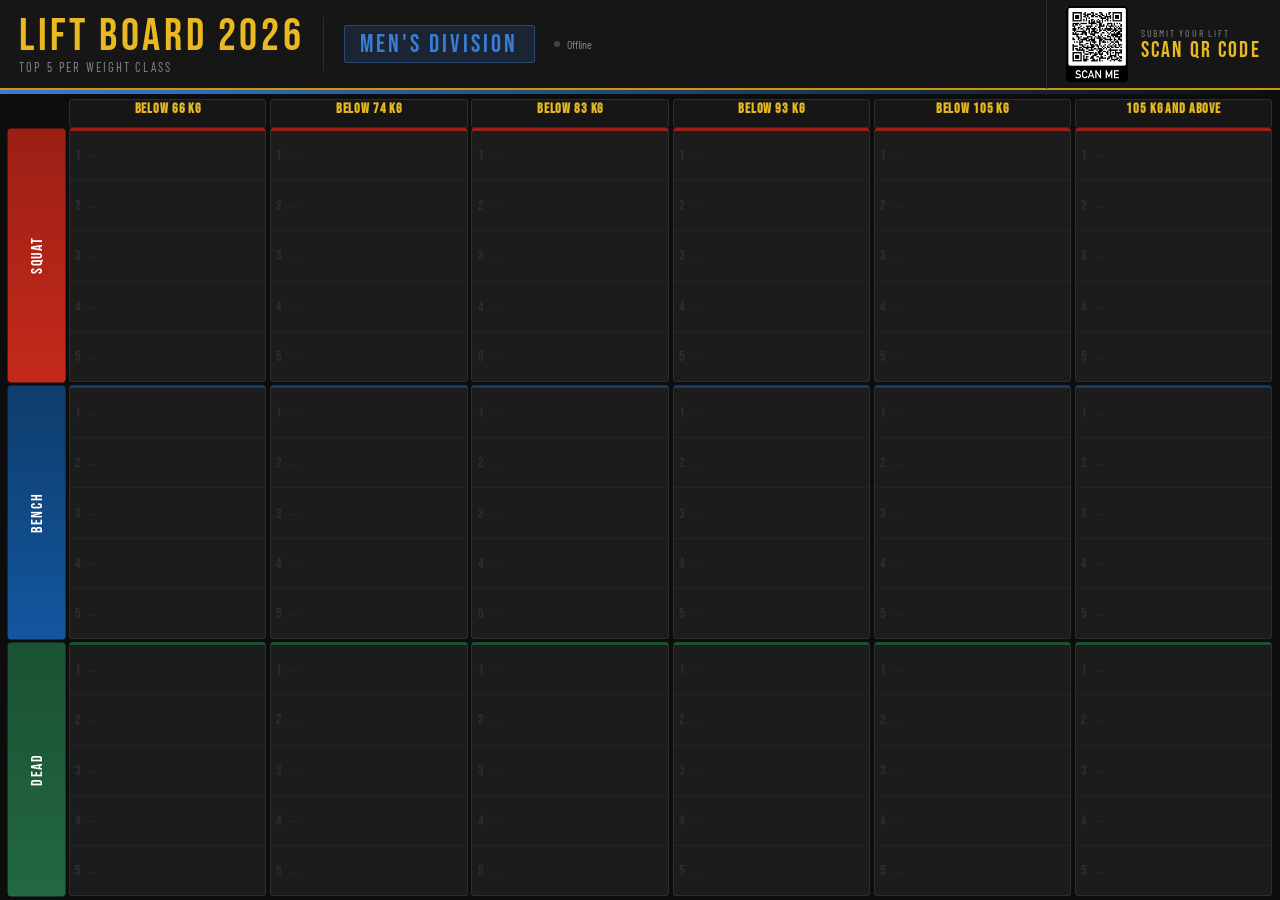
==== index.html @ d4e87e08 "Rename lifting-board.html to index.html for GitHub Pages" ====
<!DOCTYPE html>
<html lang="en">
<head>
<meta charset="UTF-8">
<meta name="viewport" content="width=device-width, initial-scale=1.0">
<title>Lift Board 2026</title>
<link href="https://fonts.googleapis.com/css2?family=Bebas+Neue&family=Barlow+Condensed:wght@400;600;700&display=swap" rel="stylesheet">
<link rel="stylesheet" href="styles.css">
</head>
<body>
<div class="page">
  <header>
    <div>
      <div class="logo-mark">LIFT BOARD 2026</div>
      <div class="logo-sub">Top 5 per weight class</div>
    </div>
    <div class="hdiv"></div>
    <div class="gender-pill men" id="gender-indicator">MEN'S DIVISION</div>
    <div class="status-group">
      <div class="dot" id="dot"></div>
      <span id="status-txt">Loading…</span>
    </div>
    <div class="header-spacer"></div>
    <div class="qr-panel">
      <img src="[data-uri]" alt="QR Code">
      <div class="qr-text">
        <span class="qr-label">Submit your lift</span>
        <span class="qr-cta">Scan QR code</span>
      </div>
    </div>
  </header>
  <div class="boards">
    <section class="panel active" id="panel-men">
      <div class="gender-stripe men-stripe"></div>
      <div class="tbl-wrap" id="board-men"></div>
    </section>
    <section class="panel" id="panel-women">
      <div class="gender-stripe women-stripe"></div>
      <div class="tbl-wrap" id="board-women"></div>
    </section>
  </div>
  <div class="toast" id="toast">Board updated</div>
</div>
<script src="script.js"></script>
</body>
</html>
---- styles.css ----
*,*::before,*::after{box-sizing:border-box;margin:0;padding:0}
:root{
  --gold:#e8b923;--gold-dk:#c49a10;
  --squat:#9b1f14;--bench:#0e3d6b;--dead:#1a5232;
  --men:#3a7bd5;--women:#b83d7e;
  --bg:#0d0d0d;--surface:#161616;--card:#1c1c1c;--border:#2e2e2e;
  --text:#f0f0f0;--muted:#888;--dim:#444;
}
html,body{height:100vh;width:100vw;overflow:hidden;background:var(--bg);color:var(--text);font-family:"Barlow Condensed",sans-serif}
.page{display:flex;flex-direction:column;height:100vh;width:100vw}
header{flex-shrink:0;height:10vh;background:var(--surface);border-bottom:2px solid var(--gold-dk);display:flex;align-items:center;padding:0 1.5vw;gap:1.5vw}
.logo-mark{font-family:"Bebas Neue";font-size:5vh;color:var(--gold);letter-spacing:.08em;line-height:1;white-space:nowrap;flex-shrink:0}
.logo-sub{font-size:1.4vh;color:var(--muted);letter-spacing:.15em;text-transform:uppercase;white-space:nowrap;flex-shrink:0}
.hdiv{width:1px;height:6vh;background:var(--border);flex-shrink:0}
.gender-pill{font-family:"Bebas Neue";font-size:2.8vh;letter-spacing:.12em;padding:.3vh 1.2vw;border-radius:.3vh;transition:background .4s,color .4s,border-color .4s;white-space:nowrap;flex-shrink:0}
.gender-pill.men{background:rgba(58,123,213,.15);color:var(--men);border:1px solid rgba(58,123,213,.4)}
.gender-pill.women{background:rgba(184,61,126,.15);color:var(--women);border:1px solid rgba(184,61,126,.4)}
.status-group{display:flex;align-items:center;gap:.5vw;font-size:1.3vh;color:var(--muted);flex-shrink:0}
.dot{width:.7vh;height:.7vh;border-radius:50%;background:var(--dim);flex-shrink:0}
.dot.live{background:#4caf6e;box-shadow:0 0 6px #4caf6e;animation:pulse 2s infinite}
@keyframes pulse{0%,100%{box-shadow:0 0 4px #4caf6e88}50%{box-shadow:0 0 10px #4caf6e}}
.header-spacer{flex:1}
.qr-panel{display:flex;align-items:center;gap:1vw;padding:.8vh 0 .8vh 1.5vw;border-left:1px solid var(--border);flex-shrink:0}
.qr-panel img{height:8.5vh;width:auto;display:block;border-radius:.4vh}
.qr-text{display:flex;flex-direction:column;gap:.15vh}
.qr-label{font-size:1.1vh;color:var(--muted);text-transform:uppercase;letter-spacing:.18em}
.qr-cta{font-family:"Bebas Neue";font-size:2.4vh;color:var(--gold);letter-spacing:.1em;line-height:1}
.boards{flex:1;min-height:0;position:relative}
.panel{position:absolute;inset:0;display:flex;flex-direction:column;opacity:0;pointer-events:none;transition:opacity .5s ease}
.panel.active{opacity:1;pointer-events:auto}
.gender-stripe{height:.4vh;flex-shrink:0}
.men-stripe{background:linear-gradient(90deg,var(--men),transparent)}
.women-stripe{background:linear-gradient(90deg,var(--women),transparent)}
.tbl-wrap{flex:1;min-height:0;padding:.6vh .6vw .4vh;display:flex;flex-direction:column;gap:.3vh}
table{width:100%;height:100%;display:flex;flex-direction:column}
thead{flex-shrink:0}
thead tr{display:flex;gap:.3vw;height:3.2vh}
thead th{flex:1;font-family:"Bebas Neue";font-size:clamp(10px,1.5vh,18px);letter-spacing:.06em;text-align:center;vertical-align:middle;white-space:nowrap;overflow:hidden;text-overflow:ellipsis}
thead th.corner{flex:0 0 4.5vw}
thead th.wc{background:var(--surface);border:1px solid var(--border);border-radius:.3vh;color:var(--gold);font-size:clamp(11px,1.6vh,20px)}
tbody{flex:1;display:flex;flex-direction:column;gap:.3vh;min-height:0}
tbody tr{flex:1;display:flex;gap:.3vw;min-height:0}
td{padding:0;display:flex;min-width:0}
td.lift-col{flex:0 0 4.5vw}
.lift-badge{width:100%;display:flex;align-items:center;justify-content:center;border-radius:.4vh;font-family:"Bebas Neue";font-size:clamp(10px,1.8vh,22px);letter-spacing:.12em;color:#fff;writing-mode:vertical-rl;text-orientation:mixed;transform:rotate(180deg)}
.squat-bg{background:linear-gradient(180deg,#c42a1c,var(--squat))}
.bench-bg{background:linear-gradient(180deg,#1356a0,var(--bench))}
.dead-bg{background:linear-gradient(180deg,#226840,var(--dead))}
td.cell{flex:1;min-width:0}
.cell-inner{width:100%;height:100%;background:var(--card);border:1px solid var(--border);border-radius:.4vh;overflow:hidden;display:flex;flex-direction:column}
.row-squat .cell-inner{border-top:3px solid var(--squat)}
.row-bench .cell-inner{border-top:3px solid var(--bench)}
.row-dead  .cell-inner{border-top:3px solid var(--dead)}
.slot,.empty-slot{flex:1;min-height:0;display:flex;align-items:center;gap:.4vw;padding:0 .4vw;border-bottom:1px solid rgba(255,255,255,.04);overflow:hidden}
.slot:last-child,.empty-slot:last-child{border-bottom:none}
.rn{font-family:"Bebas Neue";font-size:clamp(12px,2.2vh,28px);width:1.3vw;flex-shrink:0;text-align:center;line-height:1;color:var(--dim)}
.slot:nth-child(1) .rn{color:#c9a227}
.slot:nth-child(2) .rn{color:#9e9e9e}
.slot:nth-child(3) .rn{color:#a0522d}
.si{flex:1;min-width:0;display:flex;flex-direction:column;justify-content:center}
.sn{font-size:clamp(8px,1.2vh,14px);font-weight:700;color:var(--muted);text-transform:uppercase;letter-spacing:.05em;white-space:nowrap;overflow:hidden;text-overflow:ellipsis}
.sw{display:flex;align-items:baseline;gap:.2vw}
.sk{font-family:"Bebas Neue";font-size:clamp(16px,3.2vh,42px);line-height:1;color:var(--text)}
.su{font-size:clamp(8px,1.1vh,14px);color:var(--muted)}
.sd{font-size:clamp(7px,1vh,12px);color:var(--dim)}
.empty-slot .en{font-family:"Bebas Neue";font-size:clamp(10px,1.6vh,20px);color:var(--border)}
.empty-slot .ed{font-size:clamp(8px,1.1vh,13px);color:var(--border);margin-left:.3vw}
.toast{position:fixed;bottom:2vh;left:50%;transform:translateX(-50%);background:var(--surface);border:1px solid var(--border);color:var(--muted);padding:.7vh 2vw;border-radius:.4vh;font-size:1.3vh;opacity:0;pointer-events:none;transition:opacity .3s;z-index:99}
.toast.show{opacity:1}
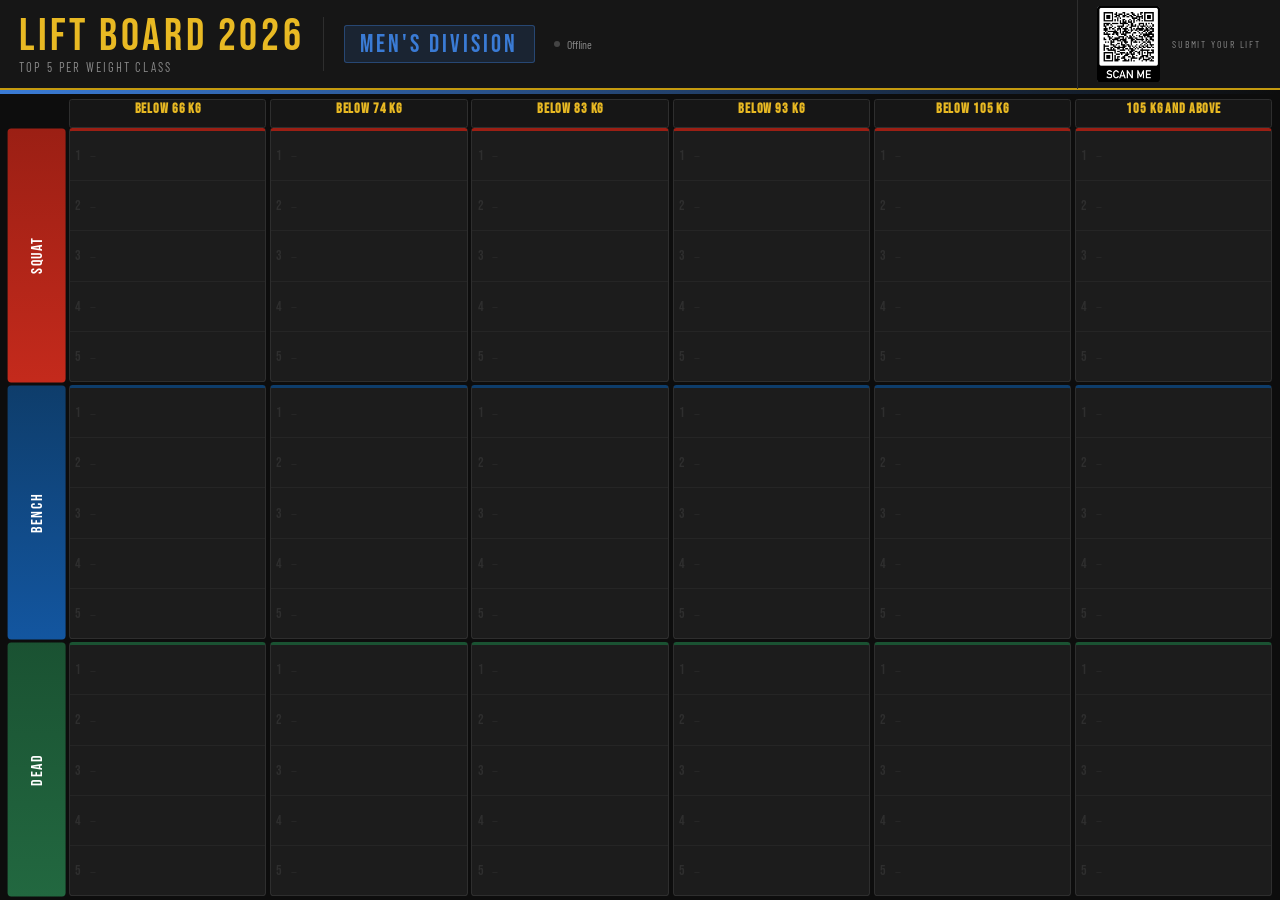
==== commit b5a31866: "Replace QR code" ====
--- a/index.html
+++ b/index.html
@@ -1,4 +1,4 @@
-<!DOCTYPE html>
+﻿<!DOCTYPE html>
 <html lang="en">
 <head>
 <meta charset="UTF-8">
@@ -18,14 +18,13 @@
     <div class="gender-pill men" id="gender-indicator">MEN'S DIVISION</div>
     <div class="status-group">
       <div class="dot" id="dot"></div>
-      <span id="status-txt">Loading…</span>
+      <span id="status-txt">Loadingâ€¦</span>
     </div>
     <div class="header-spacer"></div>
     <div class="qr-panel">
       <img src="[data-uri]" alt="QR Code">
       <div class="qr-text">
         <span class="qr-label">Submit your lift</span>
-        <span class="qr-cta">Scan QR code</span>
       </div>
     </div>
   </header>
@@ -43,4 +42,4 @@
 </div>
 <script src="script.js"></script>
 </body>
-</html>+</html>
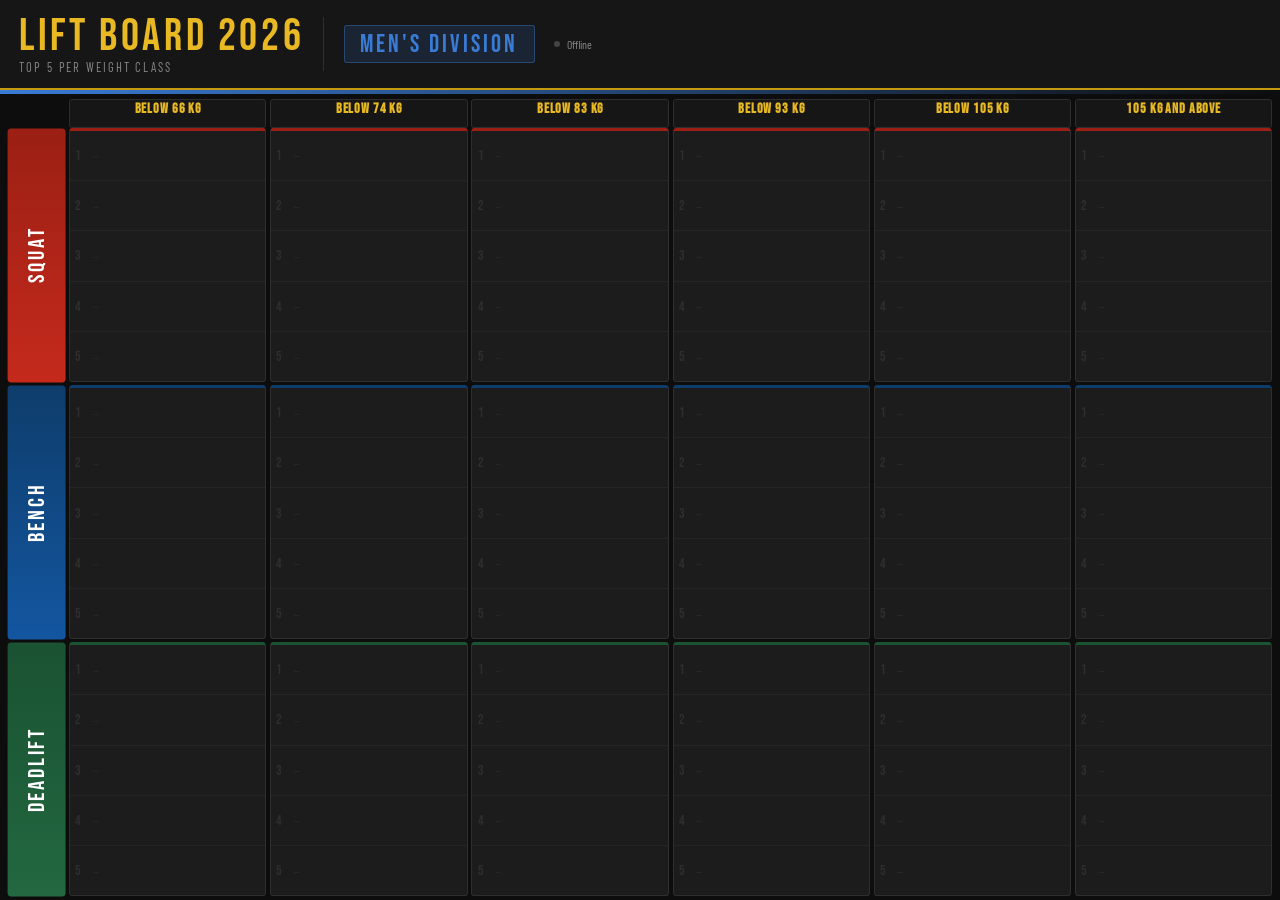
==== commit 00350263: "Remove QR panel and replace base64 image with qr.png reference" ====
--- a/index.html
+++ b/index.html
@@ -21,12 +21,6 @@
       <span id="status-txt">Loadingâ€¦</span>
     </div>
     <div class="header-spacer"></div>
-    <div class="qr-panel">
-      <img src="[data-uri]" alt="QR Code">
-      <div class="qr-text">
-        <span class="qr-label">Submit your lift</span>
-      </div>
-    </div>
   </header>
   <div class="boards">
     <section class="panel active" id="panel-men">
@@ -43,3 +37,4 @@
 <script src="script.js"></script>
 </body>
 </html>
+
--- a/styles.css
+++ b/styles.css
@@ -21,10 +21,8 @@
 @keyframes pulse{0%,100%{box-shadow:0 0 4px #4caf6e88}50%{box-shadow:0 0 10px #4caf6e}}
 .header-spacer{flex:1}
 .qr-panel{display:flex;align-items:center;gap:1vw;padding:.8vh 0 .8vh 1.5vw;border-left:1px solid var(--border);flex-shrink:0}
-.qr-panel img{height:8.5vh;width:auto;display:block;border-radius:.4vh}
+.qr-panel img{height:12vh;width:auto;display:block;border-radius:.4vh}
 .qr-text{display:flex;flex-direction:column;gap:.15vh}
-.qr-label{font-size:1.1vh;color:var(--muted);text-transform:uppercase;letter-spacing:.18em}
-.qr-cta{font-family:"Bebas Neue";font-size:2.4vh;color:var(--gold);letter-spacing:.1em;line-height:1}
 .boards{flex:1;min-height:0;position:relative}
 .panel{position:absolute;inset:0;display:flex;flex-direction:column;opacity:0;pointer-events:none;transition:opacity .5s ease}
 .panel.active{opacity:1;pointer-events:auto}
@@ -42,7 +40,7 @@
 tbody tr{flex:1;display:flex;gap:.3vw;min-height:0}
 td{padding:0;display:flex;min-width:0}
 td.lift-col{flex:0 0 4.5vw}
-.lift-badge{width:100%;display:flex;align-items:center;justify-content:center;border-radius:.4vh;font-family:"Bebas Neue";font-size:clamp(10px,1.8vh,22px);letter-spacing:.12em;color:#fff;writing-mode:vertical-rl;text-orientation:mixed;transform:rotate(180deg)}
+.lift-badge{width:100%;display:flex;align-items:center;justify-content:center;border-radius:.4vh;font-family:"Bebas Neue";font-size:clamp(12px,2.6vh,32px);letter-spacing:.12em;color:#fff;writing-mode:vertical-rl;text-orientation:mixed;transform:rotate(180deg)}
 .squat-bg{background:linear-gradient(180deg,#c42a1c,var(--squat))}
 .bench-bg{background:linear-gradient(180deg,#1356a0,var(--bench))}
 .dead-bg{background:linear-gradient(180deg,#226840,var(--dead))}
@@ -51,18 +49,18 @@
 .row-squat .cell-inner{border-top:3px solid var(--squat)}
 .row-bench .cell-inner{border-top:3px solid var(--bench)}
 .row-dead  .cell-inner{border-top:3px solid var(--dead)}
-.slot,.empty-slot{flex:1;min-height:0;display:flex;align-items:center;gap:.4vw;padding:0 .4vw;border-bottom:1px solid rgba(255,255,255,.04);overflow:hidden}
+.slot,.empty-slot{flex:1;min-height:0;display:flex;align-items:center;gap:.6vw;padding:0 .4vw;border-bottom:1px solid rgba(255,255,255,.04);overflow:hidden}
 .slot:last-child,.empty-slot:last-child{border-bottom:none}
 .rn{font-family:"Bebas Neue";font-size:clamp(12px,2.2vh,28px);width:1.3vw;flex-shrink:0;text-align:center;line-height:1;color:var(--dim)}
 .slot:nth-child(1) .rn{color:#c9a227}
 .slot:nth-child(2) .rn{color:#9e9e9e}
 .slot:nth-child(3) .rn{color:#a0522d}
+.sn{font-size:clamp(9px,1.5vh,16px);font-weight:700;color:var(--text);text-transform:uppercase;letter-spacing:.05em;white-space:nowrap;overflow:hidden;text-overflow:ellipsis}
 .si{flex:1;min-width:0;display:flex;flex-direction:column;justify-content:center}
-.sn{font-size:clamp(8px,1.2vh,14px);font-weight:700;color:var(--muted);text-transform:uppercase;letter-spacing:.05em;white-space:nowrap;overflow:hidden;text-overflow:ellipsis}
 .sw{display:flex;align-items:baseline;gap:.2vw}
-.sk{font-family:"Bebas Neue";font-size:clamp(16px,3.2vh,42px);line-height:1;color:var(--text)}
-.su{font-size:clamp(8px,1.1vh,14px);color:var(--muted)}
-.sd{font-size:clamp(7px,1vh,12px);color:var(--dim)}
+.sk{font-family:"Bebas Neue";font-size:clamp(18px,3.2vh,40px);line-height:1;color:var(--text)}
+.su{font-size:clamp(9px,1.4vh,16px);color:var(--muted)}
+.sd{font-size:clamp(10px,1.5vh,16px);color:var(--muted);flex-shrink:0;white-space:nowrap}
 .empty-slot .en{font-family:"Bebas Neue";font-size:clamp(10px,1.6vh,20px);color:var(--border)}
 .empty-slot .ed{font-size:clamp(8px,1.1vh,13px);color:var(--border);margin-left:.3vw}
 .toast{position:fixed;bottom:2vh;left:50%;transform:translateX(-50%);background:var(--surface);border:1px solid var(--border);color:var(--muted);padding:.7vh 2vw;border-radius:.4vh;font-size:1.3vh;opacity:0;pointer-events:none;transition:opacity .3s;z-index:99}
